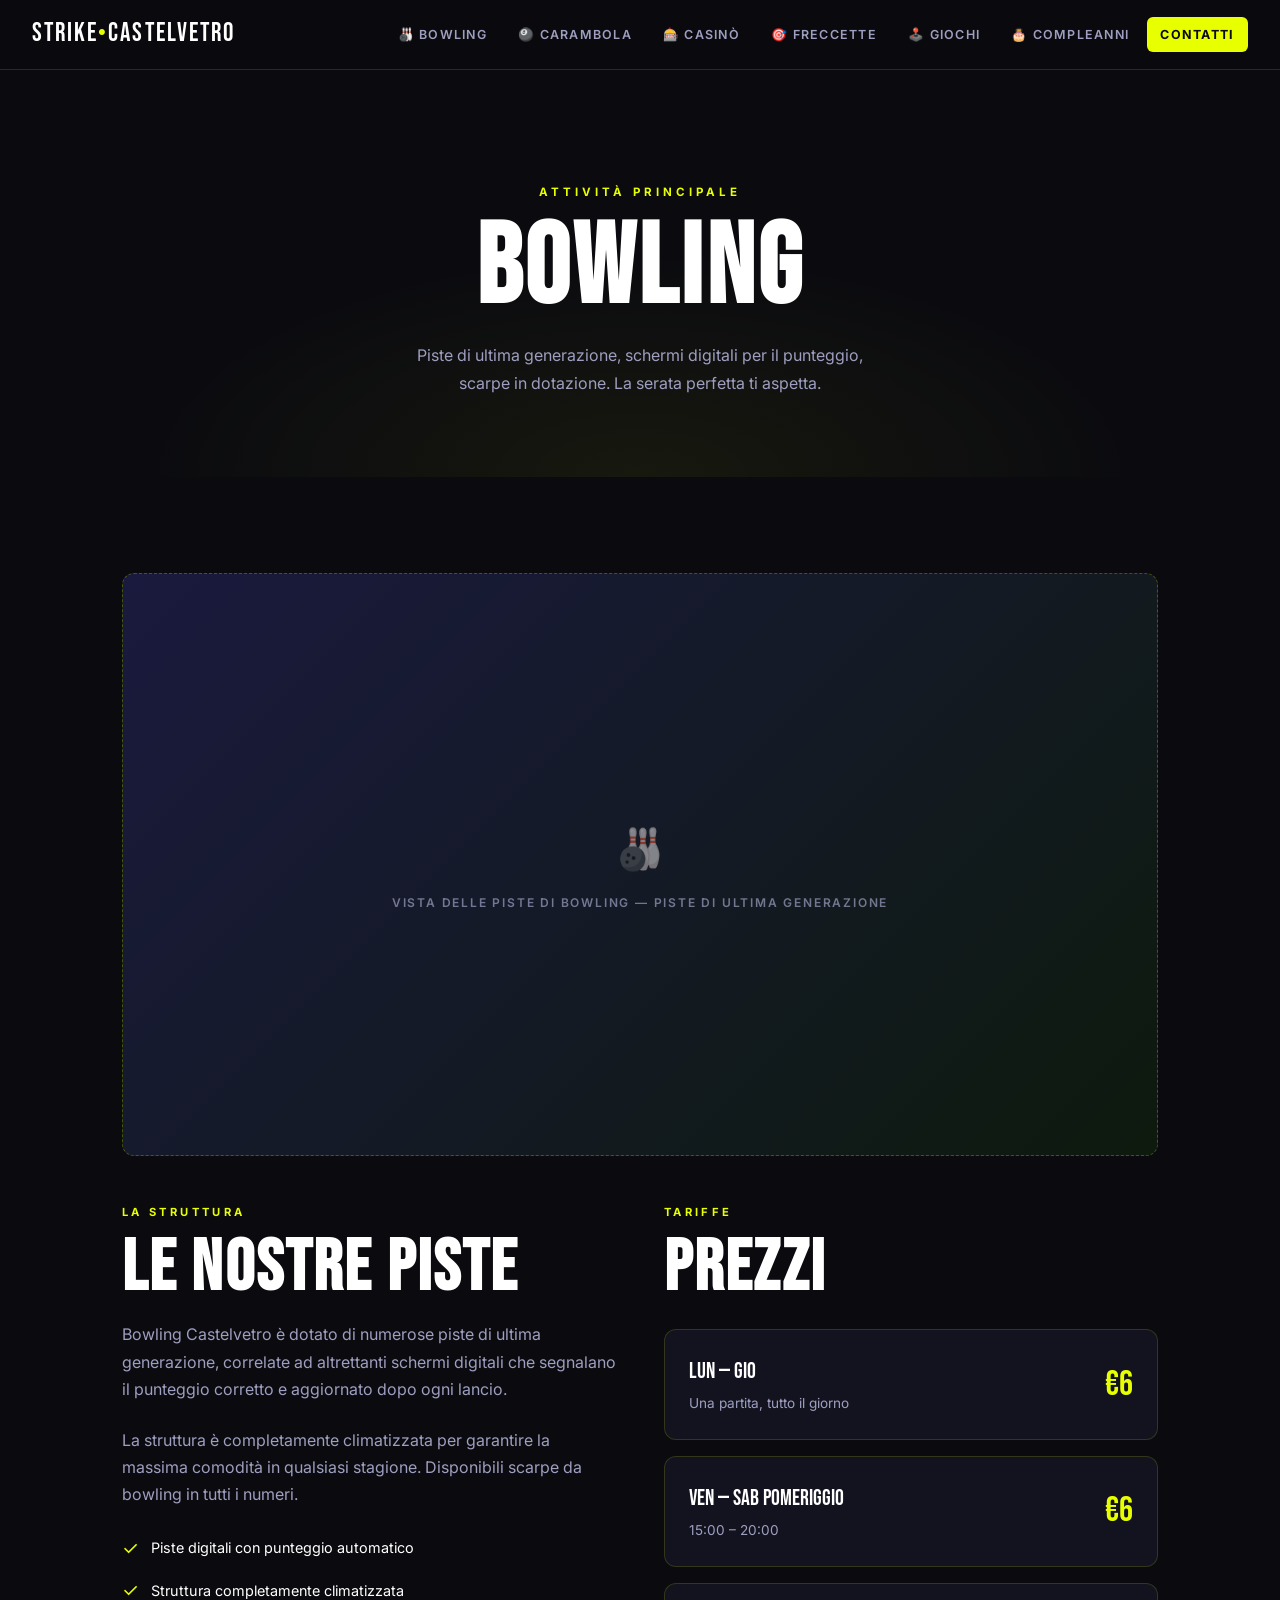
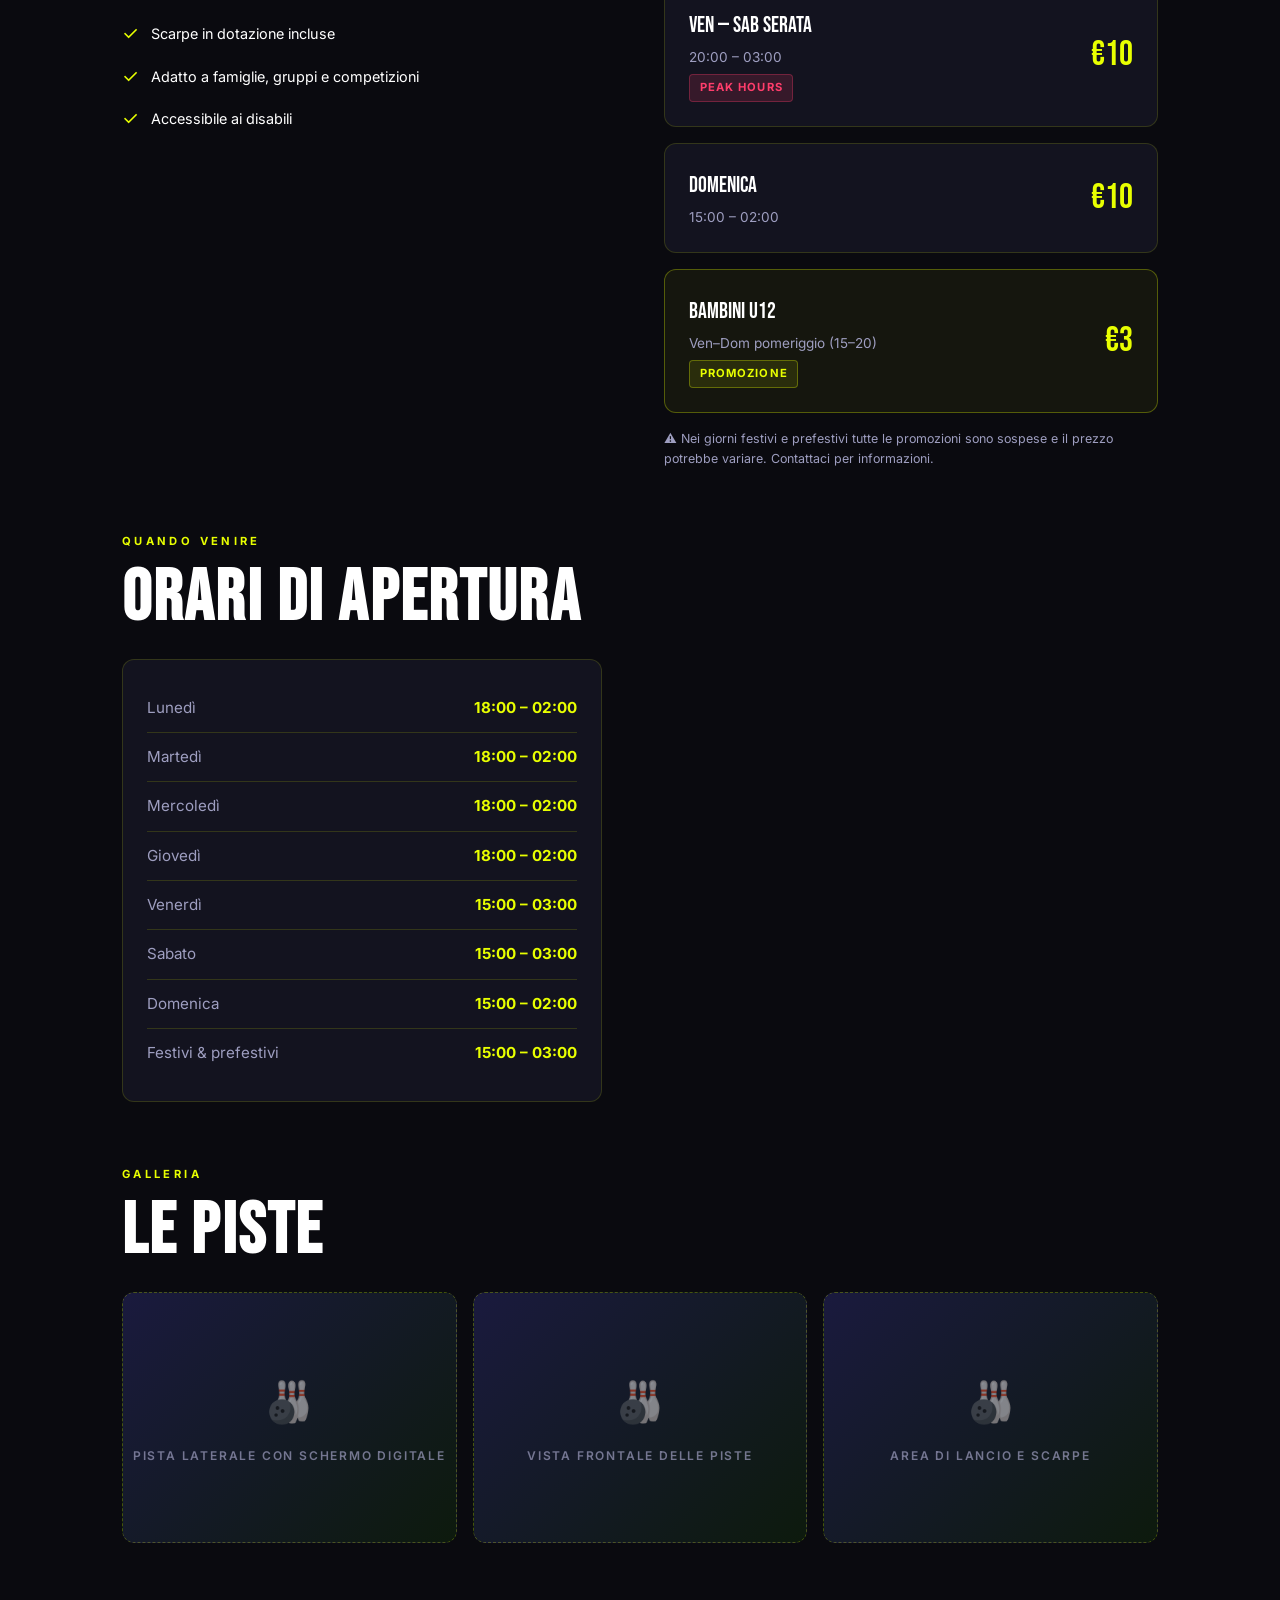
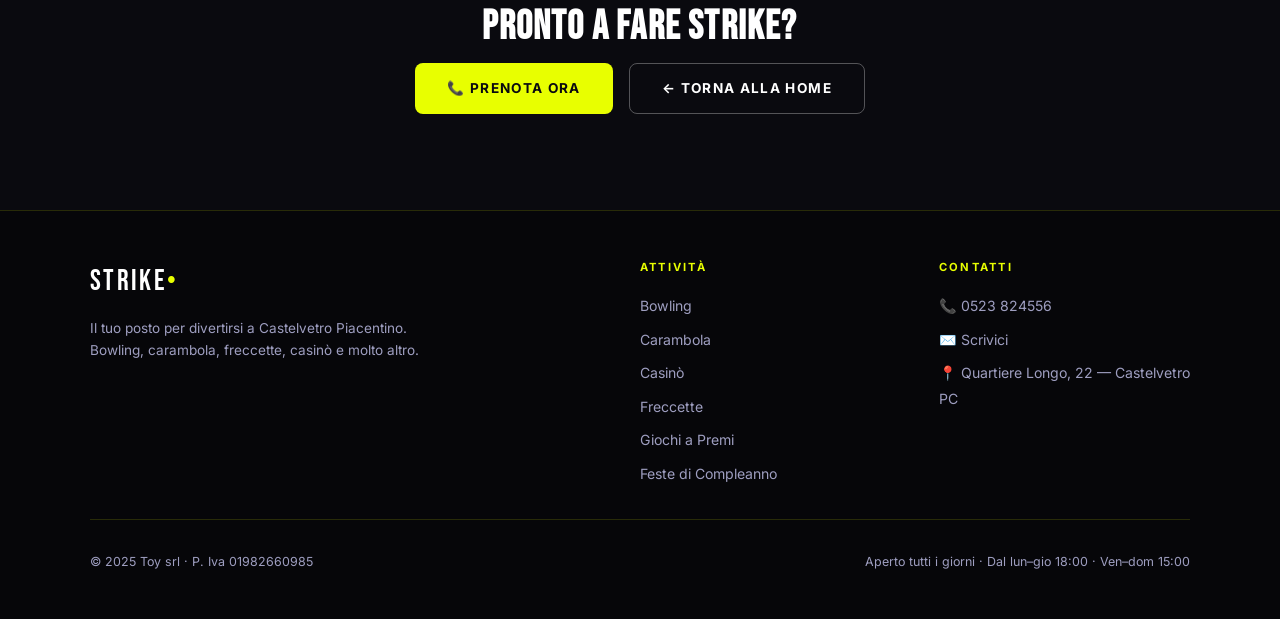
==== bowling.html @ 3b6c6ef2 "Upload dei file statici del sito Caricati i file direttamente da Claude/Perplexity" ====
<!DOCTYPE html>
<html lang="it">
<head>
  <meta charset="UTF-8" />
  <meta name="viewport" content="width=device-width, initial-scale=1.0" />
  <title>Bowling — Strike Castelvetro</title>
  
<style>
/* =============================================
   BOWLING CASTELVETRO — Main Stylesheet
   Palette:
   - #0A0A0F  near-black bg
   - #1A1A2E  section bg
   - #E8FF00  neon yellow (signature accent)
   - #FF3D6B  hot pink (secondary accent)
   - #FFFFFF  white text
   - #9E9EC0  muted text
   Font: Bebas Neue (display) + Inter (body)
============================================= */

@import url('https://fonts.googleapis.com/css2?family=Bebas+Neue&family=Inter:wght@300;400;600;700&family=Black+Han+Sans&display=swap');

:root {
  --bg: #0A0A0F;
  --bg-card: #13131F;
  --bg-section: #1A1A2E;
  --accent: #E8FF00;
  --pink: #FF3D6B;
  --white: #FFFFFF;
  --muted: #9E9EC0;
  --border: rgba(232, 255, 0, 0.15);
  --radius: 12px;
  --font-display: 'Bebas Neue', sans-serif;
  --font-body: 'Inter', sans-serif;
}

*, *::before, *::after {
  box-sizing: border-box;
  margin: 0;
  padding: 0;
}

html {
  scroll-behavior: smooth;
}

body {
  background-color: var(--bg);
  color: var(--white);
  font-family: var(--font-body);
  font-size: 16px;
  line-height: 1.6;
  overflow-x: hidden;
}

/* ── SCROLLBAR ─────────────────────────── */
::-webkit-scrollbar { width: 6px; }
::-webkit-scrollbar-track { background: var(--bg); }
::-webkit-scrollbar-thumb { background: var(--accent); border-radius: 3px; }

/* ── TYPOGRAPHY ─────────────────────────── */
h1, h2, h3, h4 {
  font-family: var(--font-display);
  letter-spacing: 0.03em;
  line-height: 1;
}

a {
  color: var(--accent);
  text-decoration: none;
  transition: color 0.2s;
}
a:hover { color: var(--white); }

/* ── NAVBAR ─────────────────────────────── */
.navbar {
  position: fixed;
  top: 0;
  left: 0;
  right: 0;
  z-index: 1000;
  display: flex;
  align-items: center;
  justify-content: space-between;
  padding: 0 2rem;
  height: 70px;
  background: rgba(10, 10, 15, 0.92);
  backdrop-filter: blur(12px);
  border-bottom: 1px solid var(--border);
  transition: background 0.3s;
}

.nav-logo {
  font-family: var(--font-display);
  font-size: 1.6rem;
  color: var(--white);
  letter-spacing: 0.08em;
}
.nav-logo span { color: var(--accent); }

.nav-links {
  display: flex;
  list-style: none;
  gap: 0.25rem;
}

.nav-links a {
  display: block;
  padding: 0.45rem 0.85rem;
  font-size: 0.78rem;
  font-weight: 600;
  letter-spacing: 0.1em;
  text-transform: uppercase;
  color: var(--muted);
  border-radius: 6px;
  transition: all 0.2s;
}
.nav-links a:hover,
.nav-links a.active {
  color: var(--accent);
  background: rgba(232, 255, 0, 0.08);
}

.nav-cta {
  background: var(--accent) !important;
  color: var(--bg) !important;
  font-weight: 700 !important;
  border-radius: 6px;
}
.nav-cta:hover {
  background: var(--white) !important;
  color: var(--bg) !important;
}

/* Hamburger */
.nav-burger {
  display: none;
  flex-direction: column;
  gap: 5px;
  cursor: pointer;
  padding: 4px;
}
.nav-burger span {
  width: 24px;
  height: 2px;
  background: var(--white);
  border-radius: 2px;
  transition: all 0.3s;
}

/* ── HERO ────────────────────────────────── */
.hero {
  min-height: 100vh;
  display: flex;
  flex-direction: column;
  align-items: center;
  justify-content: center;
  text-align: center;
  position: relative;
  overflow: hidden;
  padding: 100px 2rem 4rem;
  background: radial-gradient(ellipse 80% 60% at 50% 50%, #1a1a3e 0%, var(--bg) 70%);
}

.hero-lane {
  position: absolute;
  inset: 0;
  overflow: hidden;
  pointer-events: none;
}

/* Animated lane lines */
.hero-lane::before {
  content: '';
  position: absolute;
  bottom: -60%;
  left: 50%;
  transform: translateX(-50%);
  width: 600px;
  height: 200%;
  background: repeating-linear-gradient(
    to top,
    transparent 0px,
    transparent 40px,
    rgba(232, 255, 0, 0.03) 40px,
    rgba(232, 255, 0, 0.03) 42px
  );
  animation: laneScroll 8s linear infinite;
}

@keyframes laneScroll {
  from { transform: translateX(-50%) translateY(0); }
  to   { transform: translateX(-50%) translateY(80px); }
}

/* Perspective lane streaks */
.hero-lane::after {
  content: '';
  position: absolute;
  bottom: 0;
  left: 50%;
  transform: translateX(-50%);
  width: 4px;
  height: 40%;
  background: linear-gradient(to bottom, transparent, rgba(232,255,0,0.5));
  box-shadow:
    -120px 0 0 rgba(232,255,0,0.1),
    120px 0 0 rgba(232,255,0,0.1),
    -240px 0 0 rgba(232,255,0,0.05),
    240px 0 0 rgba(232,255,0,0.05);
}

.hero-eyebrow {
  font-size: 0.75rem;
  font-weight: 700;
  letter-spacing: 0.3em;
  text-transform: uppercase;
  color: var(--accent);
  margin-bottom: 1rem;
  opacity: 0;
  animation: fadeUp 0.6s 0.2s forwards;
}

.hero-title {
  font-family: var(--font-display);
  font-size: clamp(4rem, 14vw, 11rem);
  line-height: 0.9;
  margin-bottom: 1.5rem;
  opacity: 0;
  animation: fadeUp 0.7s 0.4s forwards;
}
.hero-title .accent { color: var(--accent); }
.hero-title .pink { color: var(--pink); }

.hero-sub {
  font-size: 1.05rem;
  color: var(--muted);
  max-width: 520px;
  margin: 0 auto 2.5rem;
  opacity: 0;
  animation: fadeUp 0.7s 0.6s forwards;
}

.hero-actions {
  display: flex;
  gap: 1rem;
  justify-content: center;
  flex-wrap: wrap;
  opacity: 0;
  animation: fadeUp 0.7s 0.8s forwards;
}

.hero-scroll {
  position: absolute;
  bottom: 2rem;
  left: 50%;
  transform: translateX(-50%);
  display: flex;
  flex-direction: column;
  align-items: center;
  gap: 0.4rem;
  opacity: 0;
  animation: fadeIn 1s 1.2s forwards;
}
.hero-scroll span {
  font-size: 0.65rem;
  letter-spacing: 0.15em;
  text-transform: uppercase;
  color: var(--muted);
}
.hero-scroll-line {
  width: 1px;
  height: 40px;
  background: linear-gradient(to bottom, var(--accent), transparent);
  animation: scrollBounce 2s ease-in-out infinite;
}
@keyframes scrollBounce {
  0%, 100% { transform: scaleY(1); opacity: 1; }
  50% { transform: scaleY(0.7); opacity: 0.5; }
}

/* ── BUTTONS ─────────────────────────────── */
.btn {
  display: inline-flex;
  align-items: center;
  gap: 0.5rem;
  padding: 0.85rem 2rem;
  font-family: var(--font-body);
  font-size: 0.85rem;
  font-weight: 700;
  letter-spacing: 0.1em;
  text-transform: uppercase;
  border: none;
  border-radius: 8px;
  cursor: pointer;
  transition: all 0.2s;
  text-decoration: none;
}

.btn-primary {
  background: var(--accent);
  color: var(--bg);
}
.btn-primary:hover {
  background: var(--white);
  color: var(--bg);
  transform: translateY(-2px);
  box-shadow: 0 8px 30px rgba(232,255,0,0.3);
}

.btn-outline {
  background: transparent;
  color: var(--white);
  border: 1.5px solid rgba(255,255,255,0.3);
}
.btn-outline:hover {
  border-color: var(--accent);
  color: var(--accent);
  transform: translateY(-2px);
}

/* ── SECTION STRUCTURE ────────────────────── */
.section {
  padding: 6rem 2rem;
  max-width: 1100px;
  margin: 0 auto;
}

.section-full {
  padding: 6rem 2rem;
  background: var(--bg-section);
}
.section-full .section-inner {
  max-width: 1100px;
  margin: 0 auto;
}

.section-label {
  font-size: 0.7rem;
  font-weight: 700;
  letter-spacing: 0.3em;
  text-transform: uppercase;
  color: var(--accent);
  margin-bottom: 0.75rem;
}

.section-title {
  font-size: clamp(2.5rem, 6vw, 4.5rem);
  margin-bottom: 1rem;
}

.section-desc {
  color: var(--muted);
  font-size: 1rem;
  max-width: 560px;
  margin-bottom: 3rem;
  line-height: 1.7;
}

/* ── ORARI BANNER ────────────────────────── */
.orari-band {
  background: var(--accent);
  padding: 1rem 2rem;
  display: flex;
  align-items: center;
  justify-content: center;
  gap: 3rem;
  flex-wrap: wrap;
  overflow: hidden;
}
.orari-band-item {
  display: flex;
  align-items: center;
  gap: 0.5rem;
  font-size: 0.82rem;
  font-weight: 700;
  letter-spacing: 0.08em;
  text-transform: uppercase;
  color: var(--bg);
}
.orari-band-dot {
  width: 6px;
  height: 6px;
  border-radius: 50%;
  background: var(--bg);
  opacity: 0.4;
}

/* ── ATTIVITÀ GRID ─────────────────────── */
.activities-grid {
  display: grid;
  grid-template-columns: repeat(auto-fill, minmax(280px, 1fr));
  gap: 1.5rem;
}

.activity-card {
  position: relative;
  background: var(--bg-card);
  border: 1px solid var(--border);
  border-radius: var(--radius);
  padding: 2rem;
  overflow: hidden;
  transition: all 0.3s;
  text-decoration: none;
  display: block;
  color: var(--white);
}
.activity-card::before {
  content: '';
  position: absolute;
  top: 0;
  left: 0;
  right: 0;
  height: 2px;
  background: var(--accent);
  transform: scaleX(0);
  transform-origin: left;
  transition: transform 0.4s;
}
.activity-card:hover {
  border-color: rgba(232,255,0,0.35);
  transform: translateY(-4px);
  box-shadow: 0 20px 50px rgba(0,0,0,0.5);
}
.activity-card:hover::before {
  transform: scaleX(1);
}

.activity-icon {
  font-size: 2.5rem;
  margin-bottom: 1.2rem;
  display: block;
}
.activity-name {
  font-family: var(--font-display);
  font-size: 2rem;
  margin-bottom: 0.5rem;
}
.activity-desc {
  font-size: 0.88rem;
  color: var(--muted);
  line-height: 1.6;
}
.activity-arrow {
  display: inline-flex;
  align-items: center;
  gap: 0.4rem;
  margin-top: 1.2rem;
  font-size: 0.78rem;
  font-weight: 700;
  letter-spacing: 0.1em;
  text-transform: uppercase;
  color: var(--accent);
}

/* ── IMAGE PLACEHOLDER ────────────────────── */
.img-placeholder {
  width: 100%;
  border-radius: var(--radius);
  overflow: hidden;
  position: relative;
  display: flex;
  align-items: center;
  justify-content: center;
  flex-direction: column;
  gap: 0.75rem;
  aspect-ratio: 16 / 9;
  border: 1px dashed rgba(232,255,0,0.25);
}
.img-placeholder-sm { aspect-ratio: 4 / 3; }
.img-placeholder-sq { aspect-ratio: 1 / 1; }

.img-placeholder-bowling   { background: linear-gradient(135deg, #1a1a3e 0%, #0d1a0d 100%); }
.img-placeholder-casino    { background: linear-gradient(135deg, #1a0d0d 0%, #2a0a1a 100%); }
.img-placeholder-freccette { background: linear-gradient(135deg, #0a1a1a 0%, #0d0d2a 100%); }
.img-placeholder-compleanno{ background: linear-gradient(135deg, #1a150a 0%, #0d1a0d 100%); }
.img-placeholder-carambola { background: linear-gradient(135deg, #0a1a15 0%, #1a2a0a 100%); }
.img-placeholder-giochi    { background: linear-gradient(135deg, #1a0a1a 0%, #0a0a2a 100%); }
.img-placeholder-generic   { background: linear-gradient(135deg, #13131f 0%, #1a1a2e 100%); }

.img-placeholder-icon {
  font-size: 2.5rem;
  opacity: 0.5;
}
.img-placeholder-caption {
  font-size: 0.75rem;
  font-weight: 600;
  letter-spacing: 0.15em;
  text-transform: uppercase;
  color: var(--muted);
  opacity: 0.7;
}

/* ── ORARI TABLE ─────────────────────────── */
.orari-table {
  width: 100%;
  border-collapse: collapse;
  font-size: 0.95rem;
}
.orari-table td {
  padding: 0.75rem 0;
  border-bottom: 1px solid var(--border);
}
.orari-table td:first-child {
  color: var(--muted);
  width: 55%;
}
.orari-table td:last-child {
  font-weight: 700;
  color: var(--accent);
  text-align: right;
}
.orari-table tr:last-child td { border-bottom: none; }

/* ── PREZZI TABLE ─────────────────────────── */
.prezzi-grid {
  display: grid;
  gap: 1rem;
}
.prezzo-card {
  background: var(--bg-card);
  border: 1px solid var(--border);
  border-radius: var(--radius);
  padding: 1.5rem;
  display: flex;
  justify-content: space-between;
  align-items: center;
  gap: 1rem;
}
.prezzo-card-label {
  font-size: 0.85rem;
  color: var(--muted);
}
.prezzo-card-name {
  font-family: var(--font-display);
  font-size: 1.4rem;
  margin-bottom: 0.2rem;
}
.prezzo-card-value {
  font-family: var(--font-display);
  font-size: 2.2rem;
  color: var(--accent);
  white-space: nowrap;
}
.prezzo-badge {
  display: inline-block;
  padding: 0.25rem 0.6rem;
  background: rgba(255, 61, 107, 0.15);
  border: 1px solid rgba(255,61,107,0.3);
  border-radius: 4px;
  font-size: 0.7rem;
  font-weight: 700;
  letter-spacing: 0.1em;
  color: var(--pink);
  text-transform: uppercase;
  margin-top: 0.3rem;
}

/* ── HERO STAT BAR ──────────────────────── */
.stat-bar {
  display: flex;
  gap: 2.5rem;
  flex-wrap: wrap;
  margin-top: 3.5rem;
  padding-top: 3.5rem;
  border-top: 1px solid var(--border);
  justify-content: center;
}
.stat-item {
  text-align: center;
}
.stat-value {
  font-family: var(--font-display);
  font-size: 3rem;
  color: var(--accent);
  line-height: 1;
}
.stat-label {
  font-size: 0.72rem;
  letter-spacing: 0.15em;
  text-transform: uppercase;
  color: var(--muted);
  margin-top: 0.3rem;
}

/* ── CONTACT SECTION ────────────────────── */
.contact-grid {
  display: grid;
  grid-template-columns: 1fr 1fr;
  gap: 2rem;
  align-items: start;
}
.contact-info-item {
  display: flex;
  align-items: flex-start;
  gap: 1rem;
  padding: 1.25rem;
  background: var(--bg-card);
  border-radius: var(--radius);
  border: 1px solid var(--border);
  margin-bottom: 1rem;
}
.contact-info-icon {
  font-size: 1.4rem;
  margin-top: 0.1rem;
}
.contact-info-label {
  font-size: 0.7rem;
  letter-spacing: 0.15em;
  text-transform: uppercase;
  color: var(--muted);
  margin-bottom: 0.3rem;
}
.contact-info-val {
  font-weight: 600;
  font-size: 1rem;
}
.contact-map-placeholder {
  border-radius: var(--radius);
  overflow: hidden;
  border: 1px solid var(--border);
  height: 300px;
  display: flex;
  align-items: center;
  justify-content: center;
  background: var(--bg-card);
  color: var(--muted);
  font-size: 0.85rem;
  text-align: center;
  gap: 0.5rem;
  flex-direction: column;
}

/* ── PAGE HERO (inner pages) ────────────── */
.page-hero {
  padding: 140px 2rem 5rem;
  text-align: center;
  position: relative;
  overflow: hidden;
  background: radial-gradient(ellipse 60% 80% at 50% 100%, rgba(232,255,0,0.06) 0%, transparent 70%);
}
.page-hero-label {
  font-size: 0.72rem;
  font-weight: 700;
  letter-spacing: 0.35em;
  text-transform: uppercase;
  color: var(--accent);
  margin-bottom: 0.8rem;
}
.page-hero-title {
  font-size: clamp(3rem, 10vw, 7rem);
  margin-bottom: 1rem;
}
.page-hero-sub {
  font-size: 1rem;
  color: var(--muted);
  max-width: 480px;
  margin: 0 auto;
  line-height: 1.7;
}

/* ── BREADCRUMB ─────────────────────────── */
.breadcrumb {
  display: flex;
  align-items: center;
  gap: 0.4rem;
  font-size: 0.75rem;
  color: var(--muted);
  max-width: 1100px;
  margin: 0 auto;
  padding: 1.5rem 2rem 0;
}
.breadcrumb a { color: var(--muted); }
.breadcrumb a:hover { color: var(--accent); }
.breadcrumb-sep { opacity: 0.4; }

/* ── FOOTER ──────────────────────────────── */
.footer {
  background: #060609;
  border-top: 1px solid var(--border);
  padding: 3rem 2rem;
}
.footer-inner {
  max-width: 1100px;
  margin: 0 auto;
  display: grid;
  grid-template-columns: 2fr 1fr 1fr;
  gap: 3rem;
}
.footer-brand {
  font-family: var(--font-display);
  font-size: 1.8rem;
  letter-spacing: 0.08em;
  margin-bottom: 0.8rem;
}
.footer-brand span { color: var(--accent); }
.footer-tagline { font-size: 0.85rem; color: var(--muted); }

.footer-col-title {
  font-size: 0.7rem;
  font-weight: 700;
  letter-spacing: 0.2em;
  text-transform: uppercase;
  color: var(--accent);
  margin-bottom: 1rem;
}
.footer-links {
  list-style: none;
  display: flex;
  flex-direction: column;
  gap: 0.5rem;
}
.footer-links a {
  font-size: 0.88rem;
  color: var(--muted);
  transition: color 0.2s;
}
.footer-links a:hover { color: var(--white); }

.footer-bottom {
  max-width: 1100px;
  margin: 2rem auto 0;
  padding-top: 2rem;
  border-top: 1px solid var(--border);
  display: flex;
  justify-content: space-between;
  align-items: center;
  font-size: 0.78rem;
  color: var(--muted);
  gap: 1rem;
  flex-wrap: wrap;
}

/* ── SCROLL REVEAL ──────────────────────── */
.reveal {
  opacity: 0;
  transform: translateY(24px);
  transition: opacity 0.6s ease, transform 0.6s ease;
}
.reveal.visible {
  opacity: 1;
  transform: none;
}

/* ── ANIMATIONS ─────────────────────────── */
@keyframes fadeUp {
  from { opacity: 0; transform: translateY(20px); }
  to   { opacity: 1; transform: translateY(0); }
}
@keyframes fadeIn {
  from { opacity: 0; }
  to   { opacity: 1; }
}

/* ── GALLERY GRID ─────────────────────────── */
.gallery-grid {
  display: grid;
  grid-template-columns: repeat(3, 1fr);
  gap: 1rem;
}
.gallery-item {
  border-radius: var(--radius);
  overflow: hidden;
  position: relative;
}
.gallery-item:nth-child(4n) {
  grid-column: span 2;
}

/* ── RESPONSIVE ─────────────────────────── */
@media (max-width: 900px) {
  .contact-grid { grid-template-columns: 1fr; }
  .footer-inner { grid-template-columns: 1fr 1fr; }
  .gallery-grid { grid-template-columns: repeat(2, 1fr); }
  .gallery-item:nth-child(4n) { grid-column: span 1; }
}

@media (max-width: 700px) {
  .nav-links { display: none; }
  .nav-burger { display: flex; }
  .nav-links.open {
    display: flex;
    flex-direction: column;
    position: fixed;
    inset: 70px 0 0 0;
    background: var(--bg);
    padding: 2rem;
    gap: 0.5rem;
  }
  .nav-links.open a { font-size: 1.1rem; padding: 0.75rem 1rem; }
  .footer-inner { grid-template-columns: 1fr; gap: 2rem; }
  .stat-bar { gap: 1.5rem; }
  .gallery-grid { grid-template-columns: 1fr; }
  .orari-band { gap: 1rem; }
}

/* ── COMPLEANNO PAGE ─────────────────────── */
.package-grid {
  display: grid;
  grid-template-columns: repeat(auto-fill, minmax(280px, 1fr));
  gap: 1.5rem;
}
.package-card {
  background: var(--bg-card);
  border: 1px solid var(--border);
  border-radius: var(--radius);
  padding: 2rem;
  position: relative;
  overflow: hidden;
}
.package-card.featured {
  border-color: var(--pink);
  background: linear-gradient(135deg, #1a0d18 0%, var(--bg-card) 100%);
}
.package-card.featured::before {
  content: '⭐ CONSIGLIATO';
  position: absolute;
  top: 1rem;
  right: 1rem;
  font-size: 0.65rem;
  font-weight: 700;
  letter-spacing: 0.15em;
  color: var(--pink);
  background: rgba(255,61,107,0.15);
  border: 1px solid rgba(255,61,107,0.3);
  padding: 0.2rem 0.5rem;
  border-radius: 4px;
}
.package-icon { font-size: 2rem; margin-bottom: 1rem; }
.package-name {
  font-family: var(--font-display);
  font-size: 1.8rem;
  margin-bottom: 0.4rem;
}
.package-desc {
  font-size: 0.87rem;
  color: var(--muted);
  line-height: 1.6;
}
.package-includes {
  margin-top: 1.2rem;
  display: flex;
  flex-direction: column;
  gap: 0.4rem;
}
.package-includes li {
  list-style: none;
  font-size: 0.82rem;
  color: var(--muted);
  display: flex;
  gap: 0.5rem;
}
.package-includes li::before {
  content: '✓';
  color: var(--accent);
  font-weight: 700;
  flex-shrink: 0;
}

/* ── CASINO PAGE ───────────────────────── */
.warning-band {
  background: rgba(255,61,107,0.1);
  border: 1px solid rgba(255,61,107,0.25);
  border-radius: var(--radius);
  padding: 1rem 1.5rem;
  display: flex;
  gap: 0.75rem;
  align-items: flex-start;
  font-size: 0.82rem;
  color: var(--muted);
  line-height: 1.6;
  margin-bottom: 2rem;
}
.warning-band strong { color: var(--pink); }

</style>
</head>
<body>

  <nav class="navbar" id="navbar"></nav>

  <!-- BREADCRUMB -->
  <div class="breadcrumb">
    <a href="index.html">Home</a>
    <span class="breadcrumb-sep">›</span>
    <span>Bowling</span>
  </div>

  <!-- PAGE HERO -->
  <section class="page-hero">
    <div class="page-hero-label">Attività principale</div>
    <h1 class="page-hero-title">BOWLING</h1>
    <p class="page-hero-sub">Piste di ultima generazione, schermi digitali per il punteggio, scarpe in dotazione. La serata perfetta ti aspetta.</p>
  </section>

  <!-- CONTENT -->
  <div class="section">

    <!-- LANE PLACEHOLDER -->
    <div class="img-placeholder img-placeholder-bowling reveal" style="margin-bottom:3rem;">
      <div class="img-placeholder-icon">🎳</div>
      <div class="img-placeholder-caption">Vista delle piste di bowling — piste di ultima generazione</div>
    </div>

    <div style="display:grid;grid-template-columns:1fr 1fr;gap:3rem;align-items:start;" class="two-col-grid">

      <!-- LEFT: DESCRIZIONE -->
      <div class="reveal">
        <div class="section-label">La struttura</div>
        <h2 class="section-title">Le nostre piste</h2>
        <p style="color:var(--muted);line-height:1.7;margin-bottom:1.5rem;">
          Bowling Castelvetro è dotato di numerose piste di ultima generazione, correlate ad altrettanti schermi digitali che segnalano il punteggio corretto e aggiornato dopo ogni lancio.
        </p>
        <p style="color:var(--muted);line-height:1.7;margin-bottom:1.5rem;">
          La struttura è completamente climatizzata per garantire la massima comodità in qualsiasi stagione. Disponibili scarpe da bowling in tutti i numeri.
        </p>

        <!-- Features -->
        <div style="display:flex;flex-direction:column;gap:0.75rem;margin-top:1.5rem;">
          <div style="display:flex;gap:0.75rem;align-items:center;font-size:0.9rem;">
            <span style="color:var(--accent);font-size:1.2rem;">✓</span>
            <span>Piste digitali con punteggio automatico</span>
          </div>
          <div style="display:flex;gap:0.75rem;align-items:center;font-size:0.9rem;">
            <span style="color:var(--accent);font-size:1.2rem;">✓</span>
            <span>Struttura completamente climatizzata</span>
          </div>
          <div style="display:flex;gap:0.75rem;align-items:center;font-size:0.9rem;">
            <span style="color:var(--accent);font-size:1.2rem;">✓</span>
            <span>Scarpe in dotazione incluse</span>
          </div>
          <div style="display:flex;gap:0.75rem;align-items:center;font-size:0.9rem;">
            <span style="color:var(--accent);font-size:1.2rem;">✓</span>
            <span>Adatto a famiglie, gruppi e competizioni</span>
          </div>
          <div style="display:flex;gap:0.75rem;align-items:center;font-size:0.9rem;">
            <span style="color:var(--accent);font-size:1.2rem;">✓</span>
            <span>Accessibile ai disabili</span>
          </div>
        </div>
      </div>

      <!-- RIGHT: PREZZI -->
      <div class="reveal">
        <div class="section-label">Tariffe</div>
        <h2 class="section-title">Prezzi</h2>

        <div class="prezzi-grid" style="margin-top:1.5rem;">

          <div class="prezzo-card">
            <div>
              <div class="prezzo-card-name">Lun — Gio</div>
              <div class="prezzo-card-label">Una partita, tutto il giorno</div>
            </div>
            <div class="prezzo-card-value">€6</div>
          </div>

          <div class="prezzo-card">
            <div>
              <div class="prezzo-card-name">Ven — Sab pomeriggio</div>
              <div class="prezzo-card-label">15:00 – 20:00</div>
            </div>
            <div class="prezzo-card-value">€6</div>
          </div>

          <div class="prezzo-card">
            <div>
              <div class="prezzo-card-name">Ven — Sab serata</div>
              <div class="prezzo-card-label">20:00 – 03:00</div>
              <div class="prezzo-badge">Peak hours</div>
            </div>
            <div class="prezzo-card-value">€10</div>
          </div>

          <div class="prezzo-card">
            <div>
              <div class="prezzo-card-name">Domenica</div>
              <div class="prezzo-card-label">15:00 – 02:00</div>
            </div>
            <div class="prezzo-card-value">€10</div>
          </div>

          <div class="prezzo-card" style="background:rgba(232,255,0,0.05);border-color:rgba(232,255,0,0.3);">
            <div>
              <div class="prezzo-card-name">Bambini U12</div>
              <div class="prezzo-card-label">Ven–Dom pomeriggio (15–20)</div>
              <div class="prezzo-badge" style="background:rgba(232,255,0,0.1);border-color:rgba(232,255,0,0.3);color:var(--accent);">Promozione</div>
            </div>
            <div class="prezzo-card-value">€3</div>
          </div>

        </div>

        <p style="font-size:0.78rem;color:var(--muted);margin-top:1rem;line-height:1.6;">
          ⚠️ Nei giorni festivi e prefestivi tutte le promozioni sono sospese e il prezzo potrebbe variare. Contattaci per informazioni.
        </p>
      </div>

    </div><!-- end two-col-grid -->

    <!-- ORARI -->
    <div style="margin-top:4rem;" class="reveal">
      <div class="section-label">Quando venire</div>
      <h2 class="section-title">Orari di apertura</h2>
      <div style="max-width:480px;margin-top:1.5rem;background:var(--bg-card);border:1px solid var(--border);border-radius:var(--radius);padding:1.5rem;">
        <table class="orari-table">
          <tr><td>Lunedì</td><td>18:00 – 02:00</td></tr>
          <tr><td>Martedì</td><td>18:00 – 02:00</td></tr>
          <tr><td>Mercoledì</td><td>18:00 – 02:00</td></tr>
          <tr><td>Giovedì</td><td>18:00 – 02:00</td></tr>
          <tr><td>Venerdì</td><td>15:00 – 03:00</td></tr>
          <tr><td>Sabato</td><td>15:00 – 03:00</td></tr>
          <tr><td>Domenica</td><td>15:00 – 02:00</td></tr>
          <tr><td>Festivi &amp; prefestivi</td><td>15:00 – 03:00</td></tr>
        </table>
      </div>
    </div>

    <!-- GALLERY PLACEHOLDER -->
    <div style="margin-top:4rem;">
      <div class="section-label reveal">Galleria</div>
      <h2 class="section-title reveal">Le piste</h2>
      <div class="gallery-grid" style="margin-top:1.5rem;">
        <div class="gallery-item reveal">
          <div class="img-placeholder img-placeholder-bowling img-placeholder-sm">
            <div class="img-placeholder-icon">🎳</div>
            <div class="img-placeholder-caption">Pista laterale con schermo digitale</div>
          </div>
        </div>
        <div class="gallery-item reveal">
          <div class="img-placeholder img-placeholder-bowling img-placeholder-sm">
            <div class="img-placeholder-icon">🎳</div>
            <div class="img-placeholder-caption">Vista frontale delle piste</div>
          </div>
        </div>
        <div class="gallery-item reveal">
          <div class="img-placeholder img-placeholder-bowling img-placeholder-sm">
            <div class="img-placeholder-icon">🎳</div>
            <div class="img-placeholder-caption">Area di lancio e scarpe</div>
          </div>
        </div>
      </div>
    </div>

    <!-- CTA -->
    <div style="margin-top:4rem;text-align:center;" class="reveal">
      <h3 style="font-family:var(--font-display);font-size:2.5rem;margin-bottom:1rem;">Pronto a fare STRIKE?</h3>
      <div style="display:flex;gap:1rem;justify-content:center;flex-wrap:wrap;">
        <a href="contatti.html" class="btn btn-primary">📞 Prenota ora</a>
        <a href="index.html" class="btn btn-outline">← Torna alla home</a>
      </div>
    </div>

  </div>

  <footer class="footer" id="footer"></footer>

  
  
  <style>
    @media (max-width: 700px) {
      .two-col-grid { grid-template-columns: 1fr !important; }
    }
  </style>
<script>
// ── SHARED NAVBAR HTML ────────────────────
function renderNavbar() {
  const nav = document.getElementById('navbar');
  if (!nav) return;
  nav.innerHTML = `
    <a href="index.html" class="nav-logo">STRIKE<span>•</span>CASTELVETRO</a>
    <ul class="nav-links">
      <li><a href="bowling.html">🎳 Bowling</a></li>
      <li><a href="carambola.html">🎱 Carambola</a></li>
      <li><a href="casino.html">🎰 Casinò</a></li>
      <li><a href="freccette.html">🎯 Freccette</a></li>
      <li><a href="giochi.html">🕹️ Giochi</a></li>
      <li><a href="compleanno.html">🎂 Compleanni</a></li>
      <li><a href="contatti.html" class="nav-cta">Contatti</a></li>
    </ul>
    <div class="nav-burger" id="burger">
      <span></span><span></span><span></span>
    </div>
  `;
}

// ── SHARED FOOTER HTML ────────────────────
function renderFooter() {
  const footer = document.getElementById('footer');
  if (!footer) return;
  footer.innerHTML = `
    <div class="footer-inner">
      <div>
        <div class="footer-brand">STRIKE<span>•</span></div>
        <div class="footer-tagline">Il tuo posto per divertirsi a Castelvetro Piacentino.<br>Bowling, carambola, freccette, casinò e molto altro.</div>
      </div>
      <div>
        <div class="footer-col-title">Attività</div>
        <ul class="footer-links">
          <li><a href="bowling.html">Bowling</a></li>
          <li><a href="carambola.html">Carambola</a></li>
          <li><a href="casino.html">Casinò</a></li>
          <li><a href="freccette.html">Freccette</a></li>
          <li><a href="giochi.html">Giochi a Premi</a></li>
          <li><a href="compleanno.html">Feste di Compleanno</a></li>
        </ul>
      </div>
      <div>
        <div class="footer-col-title">Contatti</div>
        <ul class="footer-links">
          <li><a href="tel:+390523824556">📞 0523 824556</a></li>
          <li><a href="mailto:luca@bowlingcastelvetro.com">✉️ Scrivici</a></li>
          <li><a href="contatti.html">📍 Quartiere Longo, 22 — Castelvetro PC</a></li>
        </ul>
      </div>
    </div>
    <div class="footer-bottom">
      <span>© 2025 Toy srl · P. Iva 01982660985</span>
      <span>Aperto tutti i giorni · Dal lun–gio 18:00 · Ven–dom 15:00</span>
    </div>
  `;
}

document.addEventListener('DOMContentLoaded', () => {
  renderNavbar();
  renderFooter();
});

</script>
<script>
// ── NAVBAR SCROLL ────────────────────────
window.addEventListener('scroll', () => {
  const nav = document.querySelector('.navbar');
  if (nav) {
    nav.style.background = window.scrollY > 40
      ? 'rgba(10,10,15,0.98)'
      : 'rgba(10,10,15,0.92)';
  }
});

// ── ACTIVE LINK ──────────────────────────
document.querySelectorAll('.nav-links a').forEach(link => {
  if (link.href === window.location.href) {
    link.classList.add('active');
  }
});

// ── BURGER MENU ──────────────────────────
const burger = document.querySelector('.nav-burger');
const navLinks = document.querySelector('.nav-links');
if (burger && navLinks) {
  burger.addEventListener('click', () => {
    navLinks.classList.toggle('open');
    burger.classList.toggle('open');
  });
  // Close on link click
  navLinks.querySelectorAll('a').forEach(a => {
    a.addEventListener('click', () => navLinks.classList.remove('open'));
  });
}

// ── SCROLL REVEAL ────────────────────────
const revealObserver = new IntersectionObserver((entries) => {
  entries.forEach((entry, i) => {
    if (entry.isIntersecting) {
      setTimeout(() => {
        entry.target.classList.add('visible');
      }, entry.target.dataset.delay || 0);
      revealObserver.unobserve(entry.target);
    }
  });
}, { threshold: 0.1, rootMargin: '0px 0px -40px 0px' });

document.querySelectorAll('.reveal').forEach((el, i) => {
  if (!el.dataset.delay) {
    el.dataset.delay = (i % 4) * 80;
  }
  revealObserver.observe(el);
});

</script>
</body>
</html>
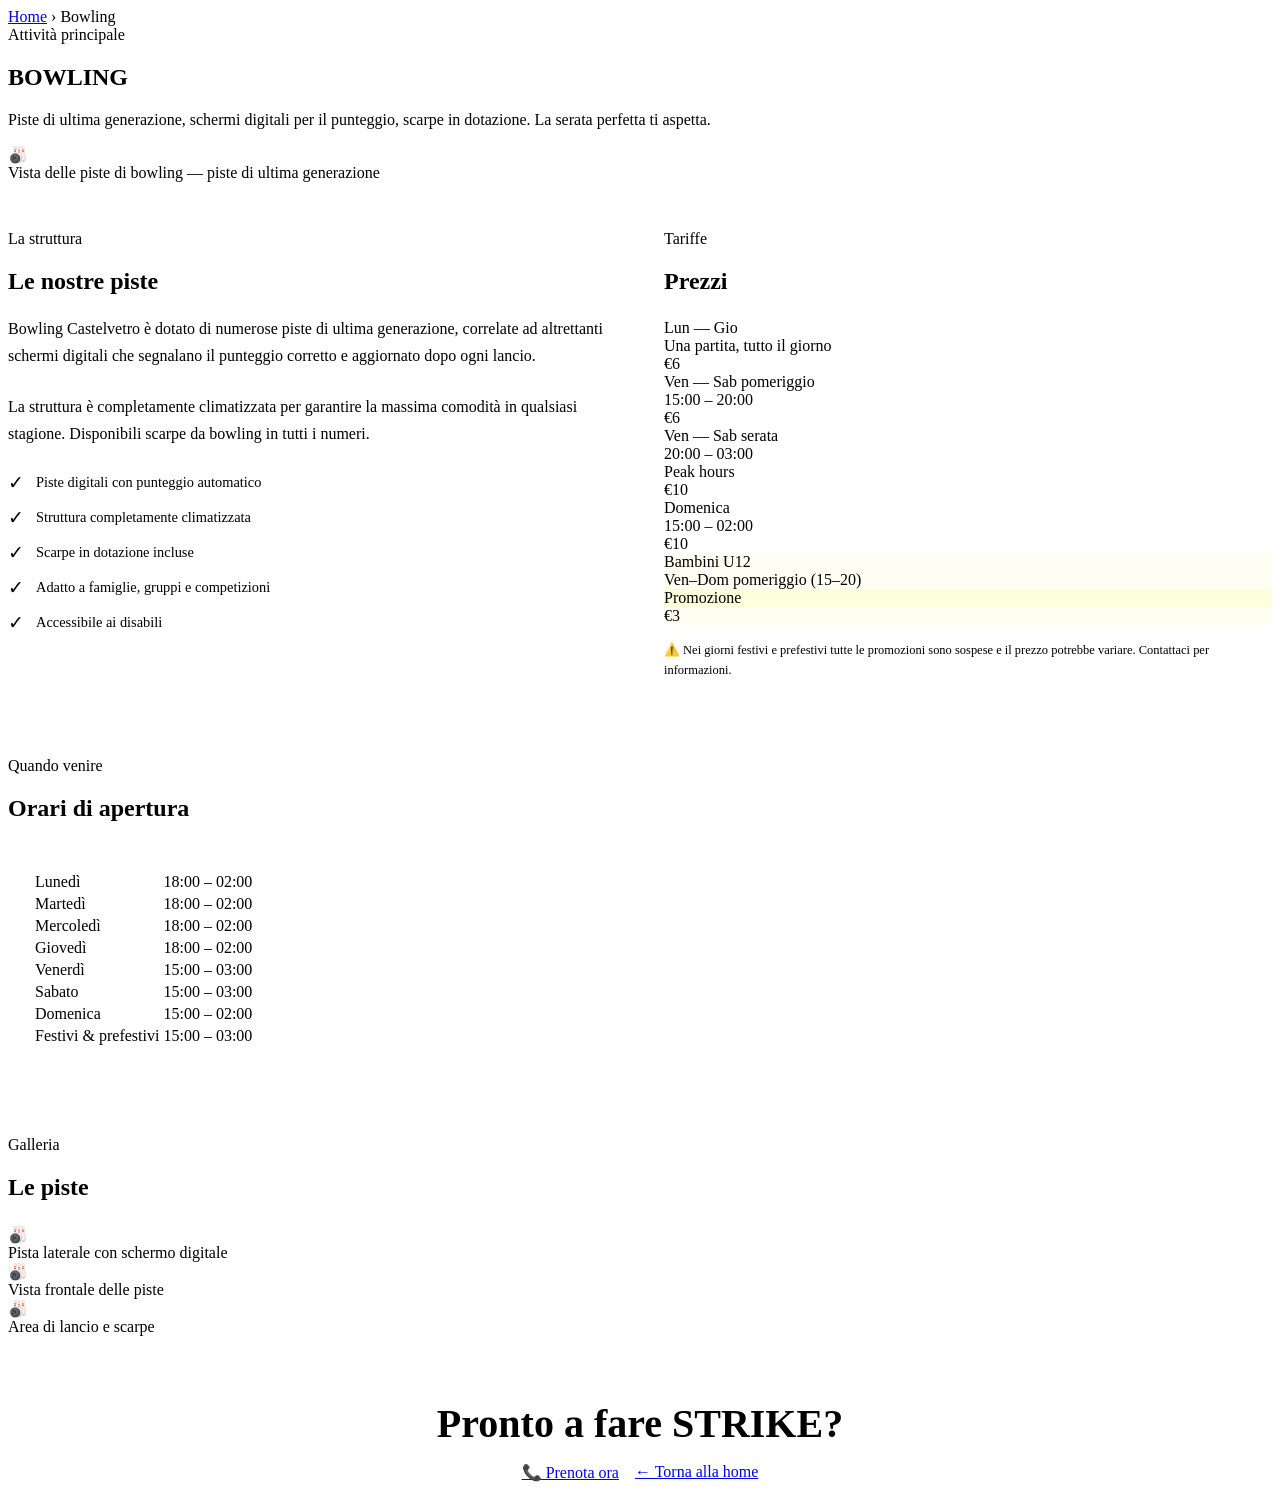
==== commit 1823bfd4: "Upload dei file giusti Caricamento dei file originali da Claude, non andava il Nav nei primi" ====
--- a/bowling.html
+++ b/bowling.html
@@ -4,876 +4,7 @@
   <meta charset="UTF-8" />
   <meta name="viewport" content="width=device-width, initial-scale=1.0" />
   <title>Bowling — Strike Castelvetro</title>
-  
-<style>
-/* =============================================
-   BOWLING CASTELVETRO — Main Stylesheet
-   Palette:
-   - #0A0A0F  near-black bg
-   - #1A1A2E  section bg
-   - #E8FF00  neon yellow (signature accent)
-   - #FF3D6B  hot pink (secondary accent)
-   - #FFFFFF  white text
-   - #9E9EC0  muted text
-   Font: Bebas Neue (display) + Inter (body)
-============================================= */
-
-@import url('https://fonts.googleapis.com/css2?family=Bebas+Neue&family=Inter:wght@300;400;600;700&family=Black+Han+Sans&display=swap');
-
-:root {
-  --bg: #0A0A0F;
-  --bg-card: #13131F;
-  --bg-section: #1A1A2E;
-  --accent: #E8FF00;
-  --pink: #FF3D6B;
-  --white: #FFFFFF;
-  --muted: #9E9EC0;
-  --border: rgba(232, 255, 0, 0.15);
-  --radius: 12px;
-  --font-display: 'Bebas Neue', sans-serif;
-  --font-body: 'Inter', sans-serif;
-}
-
-*, *::before, *::after {
-  box-sizing: border-box;
-  margin: 0;
-  padding: 0;
-}
-
-html {
-  scroll-behavior: smooth;
-}
-
-body {
-  background-color: var(--bg);
-  color: var(--white);
-  font-family: var(--font-body);
-  font-size: 16px;
-  line-height: 1.6;
-  overflow-x: hidden;
-}
-
-/* ── SCROLLBAR ─────────────────────────── */
-::-webkit-scrollbar { width: 6px; }
-::-webkit-scrollbar-track { background: var(--bg); }
-::-webkit-scrollbar-thumb { background: var(--accent); border-radius: 3px; }
-
-/* ── TYPOGRAPHY ─────────────────────────── */
-h1, h2, h3, h4 {
-  font-family: var(--font-display);
-  letter-spacing: 0.03em;
-  line-height: 1;
-}
-
-a {
-  color: var(--accent);
-  text-decoration: none;
-  transition: color 0.2s;
-}
-a:hover { color: var(--white); }
-
-/* ── NAVBAR ─────────────────────────────── */
-.navbar {
-  position: fixed;
-  top: 0;
-  left: 0;
-  right: 0;
-  z-index: 1000;
-  display: flex;
-  align-items: center;
-  justify-content: space-between;
-  padding: 0 2rem;
-  height: 70px;
-  background: rgba(10, 10, 15, 0.92);
-  backdrop-filter: blur(12px);
-  border-bottom: 1px solid var(--border);
-  transition: background 0.3s;
-}
-
-.nav-logo {
-  font-family: var(--font-display);
-  font-size: 1.6rem;
-  color: var(--white);
-  letter-spacing: 0.08em;
-}
-.nav-logo span { color: var(--accent); }
-
-.nav-links {
-  display: flex;
-  list-style: none;
-  gap: 0.25rem;
-}
-
-.nav-links a {
-  display: block;
-  padding: 0.45rem 0.85rem;
-  font-size: 0.78rem;
-  font-weight: 600;
-  letter-spacing: 0.1em;
-  text-transform: uppercase;
-  color: var(--muted);
-  border-radius: 6px;
-  transition: all 0.2s;
-}
-.nav-links a:hover,
-.nav-links a.active {
-  color: var(--accent);
-  background: rgba(232, 255, 0, 0.08);
-}
-
-.nav-cta {
-  background: var(--accent) !important;
-  color: var(--bg) !important;
-  font-weight: 700 !important;
-  border-radius: 6px;
-}
-.nav-cta:hover {
-  background: var(--white) !important;
-  color: var(--bg) !important;
-}
-
-/* Hamburger */
-.nav-burger {
-  display: none;
-  flex-direction: column;
-  gap: 5px;
-  cursor: pointer;
-  padding: 4px;
-}
-.nav-burger span {
-  width: 24px;
-  height: 2px;
-  background: var(--white);
-  border-radius: 2px;
-  transition: all 0.3s;
-}
-
-/* ── HERO ────────────────────────────────── */
-.hero {
-  min-height: 100vh;
-  display: flex;
-  flex-direction: column;
-  align-items: center;
-  justify-content: center;
-  text-align: center;
-  position: relative;
-  overflow: hidden;
-  padding: 100px 2rem 4rem;
-  background: radial-gradient(ellipse 80% 60% at 50% 50%, #1a1a3e 0%, var(--bg) 70%);
-}
-
-.hero-lane {
-  position: absolute;
-  inset: 0;
-  overflow: hidden;
-  pointer-events: none;
-}
-
-/* Animated lane lines */
-.hero-lane::before {
-  content: '';
-  position: absolute;
-  bottom: -60%;
-  left: 50%;
-  transform: translateX(-50%);
-  width: 600px;
-  height: 200%;
-  background: repeating-linear-gradient(
-    to top,
-    transparent 0px,
-    transparent 40px,
-    rgba(232, 255, 0, 0.03) 40px,
-    rgba(232, 255, 0, 0.03) 42px
-  );
-  animation: laneScroll 8s linear infinite;
-}
-
-@keyframes laneScroll {
-  from { transform: translateX(-50%) translateY(0); }
-  to   { transform: translateX(-50%) translateY(80px); }
-}
-
-/* Perspective lane streaks */
-.hero-lane::after {
-  content: '';
-  position: absolute;
-  bottom: 0;
-  left: 50%;
-  transform: translateX(-50%);
-  width: 4px;
-  height: 40%;
-  background: linear-gradient(to bottom, transparent, rgba(232,255,0,0.5));
-  box-shadow:
-    -120px 0 0 rgba(232,255,0,0.1),
-    120px 0 0 rgba(232,255,0,0.1),
-    -240px 0 0 rgba(232,255,0,0.05),
-    240px 0 0 rgba(232,255,0,0.05);
-}
-
-.hero-eyebrow {
-  font-size: 0.75rem;
-  font-weight: 700;
-  letter-spacing: 0.3em;
-  text-transform: uppercase;
-  color: var(--accent);
-  margin-bottom: 1rem;
-  opacity: 0;
-  animation: fadeUp 0.6s 0.2s forwards;
-}
-
-.hero-title {
-  font-family: var(--font-display);
-  font-size: clamp(4rem, 14vw, 11rem);
-  line-height: 0.9;
-  margin-bottom: 1.5rem;
-  opacity: 0;
-  animation: fadeUp 0.7s 0.4s forwards;
-}
-.hero-title .accent { color: var(--accent); }
-.hero-title .pink { color: var(--pink); }
-
-.hero-sub {
-  font-size: 1.05rem;
-  color: var(--muted);
-  max-width: 520px;
-  margin: 0 auto 2.5rem;
-  opacity: 0;
-  animation: fadeUp 0.7s 0.6s forwards;
-}
-
-.hero-actions {
-  display: flex;
-  gap: 1rem;
-  justify-content: center;
-  flex-wrap: wrap;
-  opacity: 0;
-  animation: fadeUp 0.7s 0.8s forwards;
-}
-
-.hero-scroll {
-  position: absolute;
-  bottom: 2rem;
-  left: 50%;
-  transform: translateX(-50%);
-  display: flex;
-  flex-direction: column;
-  align-items: center;
-  gap: 0.4rem;
-  opacity: 0;
-  animation: fadeIn 1s 1.2s forwards;
-}
-.hero-scroll span {
-  font-size: 0.65rem;
-  letter-spacing: 0.15em;
-  text-transform: uppercase;
-  color: var(--muted);
-}
-.hero-scroll-line {
-  width: 1px;
-  height: 40px;
-  background: linear-gradient(to bottom, var(--accent), transparent);
-  animation: scrollBounce 2s ease-in-out infinite;
-}
-@keyframes scrollBounce {
-  0%, 100% { transform: scaleY(1); opacity: 1; }
-  50% { transform: scaleY(0.7); opacity: 0.5; }
-}
-
-/* ── BUTTONS ─────────────────────────────── */
-.btn {
-  display: inline-flex;
-  align-items: center;
-  gap: 0.5rem;
-  padding: 0.85rem 2rem;
-  font-family: var(--font-body);
-  font-size: 0.85rem;
-  font-weight: 700;
-  letter-spacing: 0.1em;
-  text-transform: uppercase;
-  border: none;
-  border-radius: 8px;
-  cursor: pointer;
-  transition: all 0.2s;
-  text-decoration: none;
-}
-
-.btn-primary {
-  background: var(--accent);
-  color: var(--bg);
-}
-.btn-primary:hover {
-  background: var(--white);
-  color: var(--bg);
-  transform: translateY(-2px);
-  box-shadow: 0 8px 30px rgba(232,255,0,0.3);
-}
-
-.btn-outline {
-  background: transparent;
-  color: var(--white);
-  border: 1.5px solid rgba(255,255,255,0.3);
-}
-.btn-outline:hover {
-  border-color: var(--accent);
-  color: var(--accent);
-  transform: translateY(-2px);
-}
-
-/* ── SECTION STRUCTURE ────────────────────── */
-.section {
-  padding: 6rem 2rem;
-  max-width: 1100px;
-  margin: 0 auto;
-}
-
-.section-full {
-  padding: 6rem 2rem;
-  background: var(--bg-section);
-}
-.section-full .section-inner {
-  max-width: 1100px;
-  margin: 0 auto;
-}
-
-.section-label {
-  font-size: 0.7rem;
-  font-weight: 700;
-  letter-spacing: 0.3em;
-  text-transform: uppercase;
-  color: var(--accent);
-  margin-bottom: 0.75rem;
-}
-
-.section-title {
-  font-size: clamp(2.5rem, 6vw, 4.5rem);
-  margin-bottom: 1rem;
-}
-
-.section-desc {
-  color: var(--muted);
-  font-size: 1rem;
-  max-width: 560px;
-  margin-bottom: 3rem;
-  line-height: 1.7;
-}
-
-/* ── ORARI BANNER ────────────────────────── */
-.orari-band {
-  background: var(--accent);
-  padding: 1rem 2rem;
-  display: flex;
-  align-items: center;
-  justify-content: center;
-  gap: 3rem;
-  flex-wrap: wrap;
-  overflow: hidden;
-}
-.orari-band-item {
-  display: flex;
-  align-items: center;
-  gap: 0.5rem;
-  font-size: 0.82rem;
-  font-weight: 700;
-  letter-spacing: 0.08em;
-  text-transform: uppercase;
-  color: var(--bg);
-}
-.orari-band-dot {
-  width: 6px;
-  height: 6px;
-  border-radius: 50%;
-  background: var(--bg);
-  opacity: 0.4;
-}
-
-/* ── ATTIVITÀ GRID ─────────────────────── */
-.activities-grid {
-  display: grid;
-  grid-template-columns: repeat(auto-fill, minmax(280px, 1fr));
-  gap: 1.5rem;
-}
-
-.activity-card {
-  position: relative;
-  background: var(--bg-card);
-  border: 1px solid var(--border);
-  border-radius: var(--radius);
-  padding: 2rem;
-  overflow: hidden;
-  transition: all 0.3s;
-  text-decoration: none;
-  display: block;
-  color: var(--white);
-}
-.activity-card::before {
-  content: '';
-  position: absolute;
-  top: 0;
-  left: 0;
-  right: 0;
-  height: 2px;
-  background: var(--accent);
-  transform: scaleX(0);
-  transform-origin: left;
-  transition: transform 0.4s;
-}
-.activity-card:hover {
-  border-color: rgba(232,255,0,0.35);
-  transform: translateY(-4px);
-  box-shadow: 0 20px 50px rgba(0,0,0,0.5);
-}
-.activity-card:hover::before {
-  transform: scaleX(1);
-}
-
-.activity-icon {
-  font-size: 2.5rem;
-  margin-bottom: 1.2rem;
-  display: block;
-}
-.activity-name {
-  font-family: var(--font-display);
-  font-size: 2rem;
-  margin-bottom: 0.5rem;
-}
-.activity-desc {
-  font-size: 0.88rem;
-  color: var(--muted);
-  line-height: 1.6;
-}
-.activity-arrow {
-  display: inline-flex;
-  align-items: center;
-  gap: 0.4rem;
-  margin-top: 1.2rem;
-  font-size: 0.78rem;
-  font-weight: 700;
-  letter-spacing: 0.1em;
-  text-transform: uppercase;
-  color: var(--accent);
-}
-
-/* ── IMAGE PLACEHOLDER ────────────────────── */
-.img-placeholder {
-  width: 100%;
-  border-radius: var(--radius);
-  overflow: hidden;
-  position: relative;
-  display: flex;
-  align-items: center;
-  justify-content: center;
-  flex-direction: column;
-  gap: 0.75rem;
-  aspect-ratio: 16 / 9;
-  border: 1px dashed rgba(232,255,0,0.25);
-}
-.img-placeholder-sm { aspect-ratio: 4 / 3; }
-.img-placeholder-sq { aspect-ratio: 1 / 1; }
-
-.img-placeholder-bowling   { background: linear-gradient(135deg, #1a1a3e 0%, #0d1a0d 100%); }
-.img-placeholder-casino    { background: linear-gradient(135deg, #1a0d0d 0%, #2a0a1a 100%); }
-.img-placeholder-freccette { background: linear-gradient(135deg, #0a1a1a 0%, #0d0d2a 100%); }
-.img-placeholder-compleanno{ background: linear-gradient(135deg, #1a150a 0%, #0d1a0d 100%); }
-.img-placeholder-carambola { background: linear-gradient(135deg, #0a1a15 0%, #1a2a0a 100%); }
-.img-placeholder-giochi    { background: linear-gradient(135deg, #1a0a1a 0%, #0a0a2a 100%); }
-.img-placeholder-generic   { background: linear-gradient(135deg, #13131f 0%, #1a1a2e 100%); }
-
-.img-placeholder-icon {
-  font-size: 2.5rem;
-  opacity: 0.5;
-}
-.img-placeholder-caption {
-  font-size: 0.75rem;
-  font-weight: 600;
-  letter-spacing: 0.15em;
-  text-transform: uppercase;
-  color: var(--muted);
-  opacity: 0.7;
-}
-
-/* ── ORARI TABLE ─────────────────────────── */
-.orari-table {
-  width: 100%;
-  border-collapse: collapse;
-  font-size: 0.95rem;
-}
-.orari-table td {
-  padding: 0.75rem 0;
-  border-bottom: 1px solid var(--border);
-}
-.orari-table td:first-child {
-  color: var(--muted);
-  width: 55%;
-}
-.orari-table td:last-child {
-  font-weight: 700;
-  color: var(--accent);
-  text-align: right;
-}
-.orari-table tr:last-child td { border-bottom: none; }
-
-/* ── PREZZI TABLE ─────────────────────────── */
-.prezzi-grid {
-  display: grid;
-  gap: 1rem;
-}
-.prezzo-card {
-  background: var(--bg-card);
-  border: 1px solid var(--border);
-  border-radius: var(--radius);
-  padding: 1.5rem;
-  display: flex;
-  justify-content: space-between;
-  align-items: center;
-  gap: 1rem;
-}
-.prezzo-card-label {
-  font-size: 0.85rem;
-  color: var(--muted);
-}
-.prezzo-card-name {
-  font-family: var(--font-display);
-  font-size: 1.4rem;
-  margin-bottom: 0.2rem;
-}
-.prezzo-card-value {
-  font-family: var(--font-display);
-  font-size: 2.2rem;
-  color: var(--accent);
-  white-space: nowrap;
-}
-.prezzo-badge {
-  display: inline-block;
-  padding: 0.25rem 0.6rem;
-  background: rgba(255, 61, 107, 0.15);
-  border: 1px solid rgba(255,61,107,0.3);
-  border-radius: 4px;
-  font-size: 0.7rem;
-  font-weight: 700;
-  letter-spacing: 0.1em;
-  color: var(--pink);
-  text-transform: uppercase;
-  margin-top: 0.3rem;
-}
-
-/* ── HERO STAT BAR ──────────────────────── */
-.stat-bar {
-  display: flex;
-  gap: 2.5rem;
-  flex-wrap: wrap;
-  margin-top: 3.5rem;
-  padding-top: 3.5rem;
-  border-top: 1px solid var(--border);
-  justify-content: center;
-}
-.stat-item {
-  text-align: center;
-}
-.stat-value {
-  font-family: var(--font-display);
-  font-size: 3rem;
-  color: var(--accent);
-  line-height: 1;
-}
-.stat-label {
-  font-size: 0.72rem;
-  letter-spacing: 0.15em;
-  text-transform: uppercase;
-  color: var(--muted);
-  margin-top: 0.3rem;
-}
-
-/* ── CONTACT SECTION ────────────────────── */
-.contact-grid {
-  display: grid;
-  grid-template-columns: 1fr 1fr;
-  gap: 2rem;
-  align-items: start;
-}
-.contact-info-item {
-  display: flex;
-  align-items: flex-start;
-  gap: 1rem;
-  padding: 1.25rem;
-  background: var(--bg-card);
-  border-radius: var(--radius);
-  border: 1px solid var(--border);
-  margin-bottom: 1rem;
-}
-.contact-info-icon {
-  font-size: 1.4rem;
-  margin-top: 0.1rem;
-}
-.contact-info-label {
-  font-size: 0.7rem;
-  letter-spacing: 0.15em;
-  text-transform: uppercase;
-  color: var(--muted);
-  margin-bottom: 0.3rem;
-}
-.contact-info-val {
-  font-weight: 600;
-  font-size: 1rem;
-}
-.contact-map-placeholder {
-  border-radius: var(--radius);
-  overflow: hidden;
-  border: 1px solid var(--border);
-  height: 300px;
-  display: flex;
-  align-items: center;
-  justify-content: center;
-  background: var(--bg-card);
-  color: var(--muted);
-  font-size: 0.85rem;
-  text-align: center;
-  gap: 0.5rem;
-  flex-direction: column;
-}
-
-/* ── PAGE HERO (inner pages) ────────────── */
-.page-hero {
-  padding: 140px 2rem 5rem;
-  text-align: center;
-  position: relative;
-  overflow: hidden;
-  background: radial-gradient(ellipse 60% 80% at 50% 100%, rgba(232,255,0,0.06) 0%, transparent 70%);
-}
-.page-hero-label {
-  font-size: 0.72rem;
-  font-weight: 700;
-  letter-spacing: 0.35em;
-  text-transform: uppercase;
-  color: var(--accent);
-  margin-bottom: 0.8rem;
-}
-.page-hero-title {
-  font-size: clamp(3rem, 10vw, 7rem);
-  margin-bottom: 1rem;
-}
-.page-hero-sub {
-  font-size: 1rem;
-  color: var(--muted);
-  max-width: 480px;
-  margin: 0 auto;
-  line-height: 1.7;
-}
-
-/* ── BREADCRUMB ─────────────────────────── */
-.breadcrumb {
-  display: flex;
-  align-items: center;
-  gap: 0.4rem;
-  font-size: 0.75rem;
-  color: var(--muted);
-  max-width: 1100px;
-  margin: 0 auto;
-  padding: 1.5rem 2rem 0;
-}
-.breadcrumb a { color: var(--muted); }
-.breadcrumb a:hover { color: var(--accent); }
-.breadcrumb-sep { opacity: 0.4; }
-
-/* ── FOOTER ──────────────────────────────── */
-.footer {
-  background: #060609;
-  border-top: 1px solid var(--border);
-  padding: 3rem 2rem;
-}
-.footer-inner {
-  max-width: 1100px;
-  margin: 0 auto;
-  display: grid;
-  grid-template-columns: 2fr 1fr 1fr;
-  gap: 3rem;
-}
-.footer-brand {
-  font-family: var(--font-display);
-  font-size: 1.8rem;
-  letter-spacing: 0.08em;
-  margin-bottom: 0.8rem;
-}
-.footer-brand span { color: var(--accent); }
-.footer-tagline { font-size: 0.85rem; color: var(--muted); }
-
-.footer-col-title {
-  font-size: 0.7rem;
-  font-weight: 700;
-  letter-spacing: 0.2em;
-  text-transform: uppercase;
-  color: var(--accent);
-  margin-bottom: 1rem;
-}
-.footer-links {
-  list-style: none;
-  display: flex;
-  flex-direction: column;
-  gap: 0.5rem;
-}
-.footer-links a {
-  font-size: 0.88rem;
-  color: var(--muted);
-  transition: color 0.2s;
-}
-.footer-links a:hover { color: var(--white); }
-
-.footer-bottom {
-  max-width: 1100px;
-  margin: 2rem auto 0;
-  padding-top: 2rem;
-  border-top: 1px solid var(--border);
-  display: flex;
-  justify-content: space-between;
-  align-items: center;
-  font-size: 0.78rem;
-  color: var(--muted);
-  gap: 1rem;
-  flex-wrap: wrap;
-}
-
-/* ── SCROLL REVEAL ──────────────────────── */
-.reveal {
-  opacity: 0;
-  transform: translateY(24px);
-  transition: opacity 0.6s ease, transform 0.6s ease;
-}
-.reveal.visible {
-  opacity: 1;
-  transform: none;
-}
-
-/* ── ANIMATIONS ─────────────────────────── */
-@keyframes fadeUp {
-  from { opacity: 0; transform: translateY(20px); }
-  to   { opacity: 1; transform: translateY(0); }
-}
-@keyframes fadeIn {
-  from { opacity: 0; }
-  to   { opacity: 1; }
-}
-
-/* ── GALLERY GRID ─────────────────────────── */
-.gallery-grid {
-  display: grid;
-  grid-template-columns: repeat(3, 1fr);
-  gap: 1rem;
-}
-.gallery-item {
-  border-radius: var(--radius);
-  overflow: hidden;
-  position: relative;
-}
-.gallery-item:nth-child(4n) {
-  grid-column: span 2;
-}
-
-/* ── RESPONSIVE ─────────────────────────── */
-@media (max-width: 900px) {
-  .contact-grid { grid-template-columns: 1fr; }
-  .footer-inner { grid-template-columns: 1fr 1fr; }
-  .gallery-grid { grid-template-columns: repeat(2, 1fr); }
-  .gallery-item:nth-child(4n) { grid-column: span 1; }
-}
-
-@media (max-width: 700px) {
-  .nav-links { display: none; }
-  .nav-burger { display: flex; }
-  .nav-links.open {
-    display: flex;
-    flex-direction: column;
-    position: fixed;
-    inset: 70px 0 0 0;
-    background: var(--bg);
-    padding: 2rem;
-    gap: 0.5rem;
-  }
-  .nav-links.open a { font-size: 1.1rem; padding: 0.75rem 1rem; }
-  .footer-inner { grid-template-columns: 1fr; gap: 2rem; }
-  .stat-bar { gap: 1.5rem; }
-  .gallery-grid { grid-template-columns: 1fr; }
-  .orari-band { gap: 1rem; }
-}
-
-/* ── COMPLEANNO PAGE ─────────────────────── */
-.package-grid {
-  display: grid;
-  grid-template-columns: repeat(auto-fill, minmax(280px, 1fr));
-  gap: 1.5rem;
-}
-.package-card {
-  background: var(--bg-card);
-  border: 1px solid var(--border);
-  border-radius: var(--radius);
-  padding: 2rem;
-  position: relative;
-  overflow: hidden;
-}
-.package-card.featured {
-  border-color: var(--pink);
-  background: linear-gradient(135deg, #1a0d18 0%, var(--bg-card) 100%);
-}
-.package-card.featured::before {
-  content: '⭐ CONSIGLIATO';
-  position: absolute;
-  top: 1rem;
-  right: 1rem;
-  font-size: 0.65rem;
-  font-weight: 700;
-  letter-spacing: 0.15em;
-  color: var(--pink);
-  background: rgba(255,61,107,0.15);
-  border: 1px solid rgba(255,61,107,0.3);
-  padding: 0.2rem 0.5rem;
-  border-radius: 4px;
-}
-.package-icon { font-size: 2rem; margin-bottom: 1rem; }
-.package-name {
-  font-family: var(--font-display);
-  font-size: 1.8rem;
-  margin-bottom: 0.4rem;
-}
-.package-desc {
-  font-size: 0.87rem;
-  color: var(--muted);
-  line-height: 1.6;
-}
-.package-includes {
-  margin-top: 1.2rem;
-  display: flex;
-  flex-direction: column;
-  gap: 0.4rem;
-}
-.package-includes li {
-  list-style: none;
-  font-size: 0.82rem;
-  color: var(--muted);
-  display: flex;
-  gap: 0.5rem;
-}
-.package-includes li::before {
-  content: '✓';
-  color: var(--accent);
-  font-weight: 700;
-  flex-shrink: 0;
-}
-
-/* ── CASINO PAGE ───────────────────────── */
-.warning-band {
-  background: rgba(255,61,107,0.1);
-  border: 1px solid rgba(255,61,107,0.25);
-  border-radius: var(--radius);
-  padding: 1rem 1.5rem;
-  display: flex;
-  gap: 0.75rem;
-  align-items: flex-start;
-  font-size: 0.82rem;
-  color: var(--muted);
-  line-height: 1.6;
-  margin-bottom: 2rem;
-}
-.warning-band strong { color: var(--pink); }
-
-</style>
+  <link rel="stylesheet" href="css/style.css" />
 </head>
 <body>
 
@@ -1055,129 +186,12 @@
 
   <footer class="footer" id="footer"></footer>
 
-  
-  
+  <script src="js/components.js"></script>
+  <script src="js/main.js"></script>
   <style>
     @media (max-width: 700px) {
       .two-col-grid { grid-template-columns: 1fr !important; }
     }
   </style>
-<script>
-// ── SHARED NAVBAR HTML ────────────────────
-function renderNavbar() {
-  const nav = document.getElementById('navbar');
-  if (!nav) return;
-  nav.innerHTML = `
-    <a href="index.html" class="nav-logo">STRIKE<span>•</span>CASTELVETRO</a>
-    <ul class="nav-links">
-      <li><a href="bowling.html">🎳 Bowling</a></li>
-      <li><a href="carambola.html">🎱 Carambola</a></li>
-      <li><a href="casino.html">🎰 Casinò</a></li>
-      <li><a href="freccette.html">🎯 Freccette</a></li>
-      <li><a href="giochi.html">🕹️ Giochi</a></li>
-      <li><a href="compleanno.html">🎂 Compleanni</a></li>
-      <li><a href="contatti.html" class="nav-cta">Contatti</a></li>
-    </ul>
-    <div class="nav-burger" id="burger">
-      <span></span><span></span><span></span>
-    </div>
-  `;
-}
-
-// ── SHARED FOOTER HTML ────────────────────
-function renderFooter() {
-  const footer = document.getElementById('footer');
-  if (!footer) return;
-  footer.innerHTML = `
-    <div class="footer-inner">
-      <div>
-        <div class="footer-brand">STRIKE<span>•</span></div>
-        <div class="footer-tagline">Il tuo posto per divertirsi a Castelvetro Piacentino.<br>Bowling, carambola, freccette, casinò e molto altro.</div>
-      </div>
-      <div>
-        <div class="footer-col-title">Attività</div>
-        <ul class="footer-links">
-          <li><a href="bowling.html">Bowling</a></li>
-          <li><a href="carambola.html">Carambola</a></li>
-          <li><a href="casino.html">Casinò</a></li>
-          <li><a href="freccette.html">Freccette</a></li>
-          <li><a href="giochi.html">Giochi a Premi</a></li>
-          <li><a href="compleanno.html">Feste di Compleanno</a></li>
-        </ul>
-      </div>
-      <div>
-        <div class="footer-col-title">Contatti</div>
-        <ul class="footer-links">
-          <li><a href="tel:+390523824556">📞 0523 824556</a></li>
-          <li><a href="mailto:luca@bowlingcastelvetro.com">✉️ Scrivici</a></li>
-          <li><a href="contatti.html">📍 Quartiere Longo, 22 — Castelvetro PC</a></li>
-        </ul>
-      </div>
-    </div>
-    <div class="footer-bottom">
-      <span>© 2025 Toy srl · P. Iva 01982660985</span>
-      <span>Aperto tutti i giorni · Dal lun–gio 18:00 · Ven–dom 15:00</span>
-    </div>
-  `;
-}
-
-document.addEventListener('DOMContentLoaded', () => {
-  renderNavbar();
-  renderFooter();
-});
-
-</script>
-<script>
-// ── NAVBAR SCROLL ────────────────────────
-window.addEventListener('scroll', () => {
-  const nav = document.querySelector('.navbar');
-  if (nav) {
-    nav.style.background = window.scrollY > 40
-      ? 'rgba(10,10,15,0.98)'
-      : 'rgba(10,10,15,0.92)';
-  }
-});
-
-// ── ACTIVE LINK ──────────────────────────
-document.querySelectorAll('.nav-links a').forEach(link => {
-  if (link.href === window.location.href) {
-    link.classList.add('active');
-  }
-});
-
-// ── BURGER MENU ──────────────────────────
-const burger = document.querySelector('.nav-burger');
-const navLinks = document.querySelector('.nav-links');
-if (burger && navLinks) {
-  burger.addEventListener('click', () => {
-    navLinks.classList.toggle('open');
-    burger.classList.toggle('open');
-  });
-  // Close on link click
-  navLinks.querySelectorAll('a').forEach(a => {
-    a.addEventListener('click', () => navLinks.classList.remove('open'));
-  });
-}
-
-// ── SCROLL REVEAL ────────────────────────
-const revealObserver = new IntersectionObserver((entries) => {
-  entries.forEach((entry, i) => {
-    if (entry.isIntersecting) {
-      setTimeout(() => {
-        entry.target.classList.add('visible');
-      }, entry.target.dataset.delay || 0);
-      revealObserver.unobserve(entry.target);
-    }
-  });
-}, { threshold: 0.1, rootMargin: '0px 0px -40px 0px' });
-
-document.querySelectorAll('.reveal').forEach((el, i) => {
-  if (!el.dataset.delay) {
-    el.dataset.delay = (i % 4) * 80;
-  }
-  revealObserver.observe(el);
-});
-
-</script>
 </body>
 </html>
